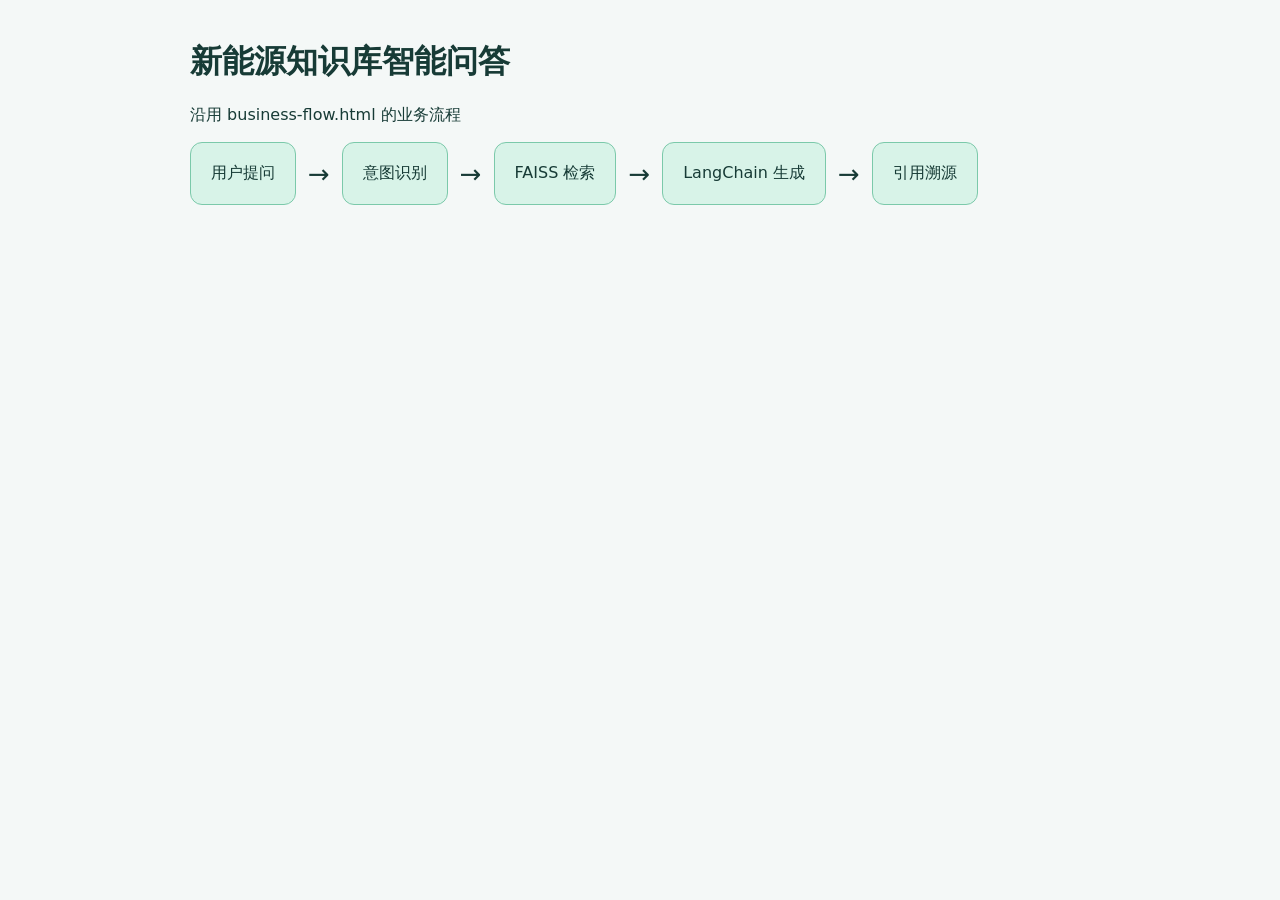
==== app/flow.html @ e041b164 "feat: expose new energy RAG app at repository root" ====
<!doctype html><meta charset="utf-8"><title>新能源 RAG 流程</title>
<style>body{font:16px system-ui;max-width:900px;margin:40px auto;background:#f4f8f7;color:#173b36}.flow{display:flex;gap:12px;align-items:center;flex-wrap:wrap}.node{padding:20px;border-radius:12px;background:#d8f3e8;border:1px solid #7bc9aa}.arrow{font-size:26px}</style>
<h1>新能源知识库智能问答</h1><p>沿用 business-flow.html 的业务流程</p><div class=flow><div class=node>用户提问</div><div class=arrow>→</div><div class=node>意图识别</div><div class=arrow>→</div><div class=node>FAISS 检索</div><div class=arrow>→</div><div class=node>LangChain 生成</div><div class=arrow>→</div><div class=node>引用溯源</div></div>
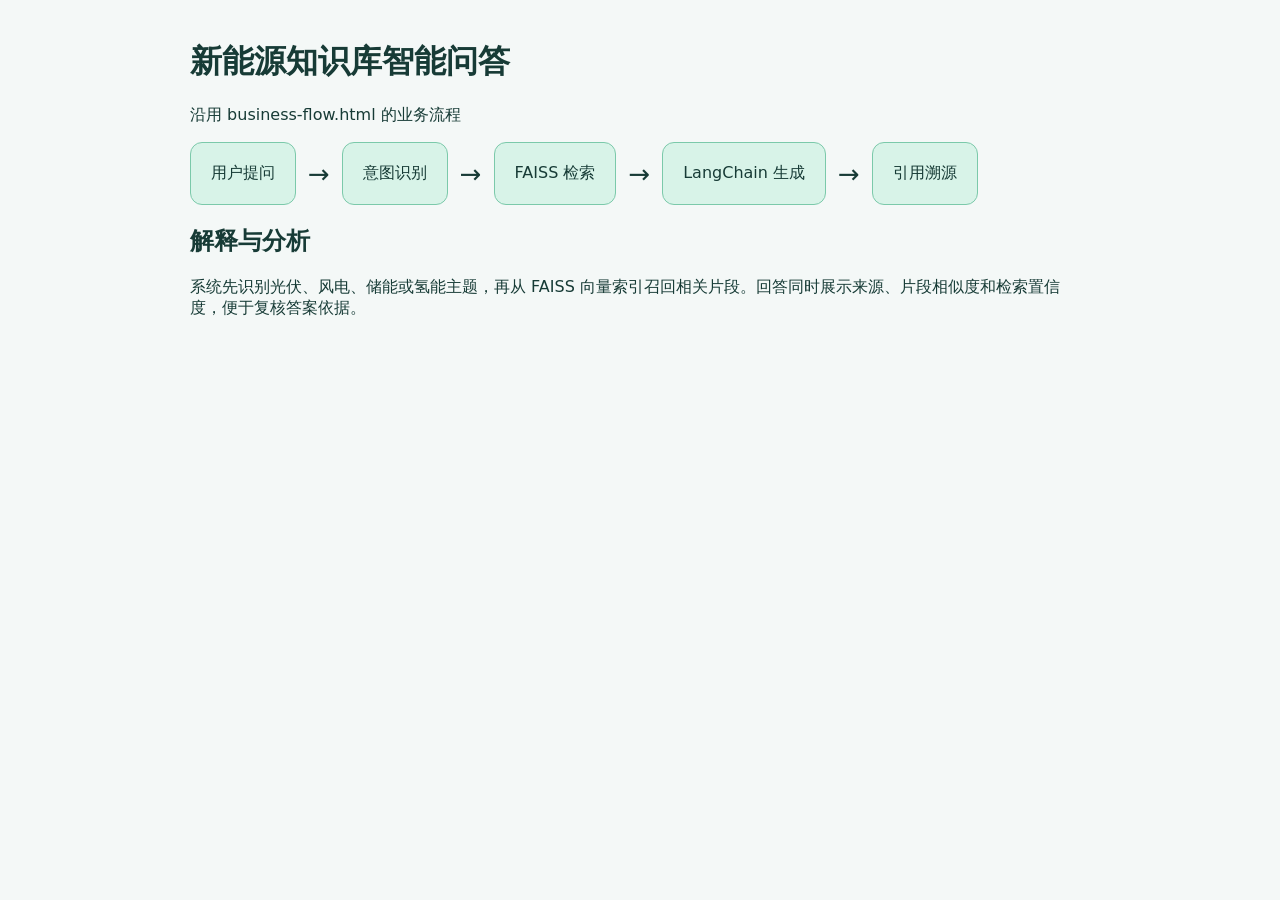
==== commit 6492b4c9: "feat: add explainable retrieval analysis" ====
--- a/app/flow.html
+++ b/app/flow.html
@@ -1,3 +1,4 @@
 <!doctype html><meta charset="utf-8"><title>新能源 RAG 流程</title>
 <style>body{font:16px system-ui;max-width:900px;margin:40px auto;background:#f4f8f7;color:#173b36}.flow{display:flex;gap:12px;align-items:center;flex-wrap:wrap}.node{padding:20px;border-radius:12px;background:#d8f3e8;border:1px solid #7bc9aa}.arrow{font-size:26px}</style>
 <h1>新能源知识库智能问答</h1><p>沿用 business-flow.html 的业务流程</p><div class=flow><div class=node>用户提问</div><div class=arrow>→</div><div class=node>意图识别</div><div class=arrow>→</div><div class=node>FAISS 检索</div><div class=arrow>→</div><div class=node>LangChain 生成</div><div class=arrow>→</div><div class=node>引用溯源</div></div>
+<h2>解释与分析</h2><p>系统先识别光伏、风电、储能或氢能主题，再从 FAISS 向量索引召回相关片段。回答同时展示来源、片段相似度和检索置信度，便于复核答案依据。</p>
